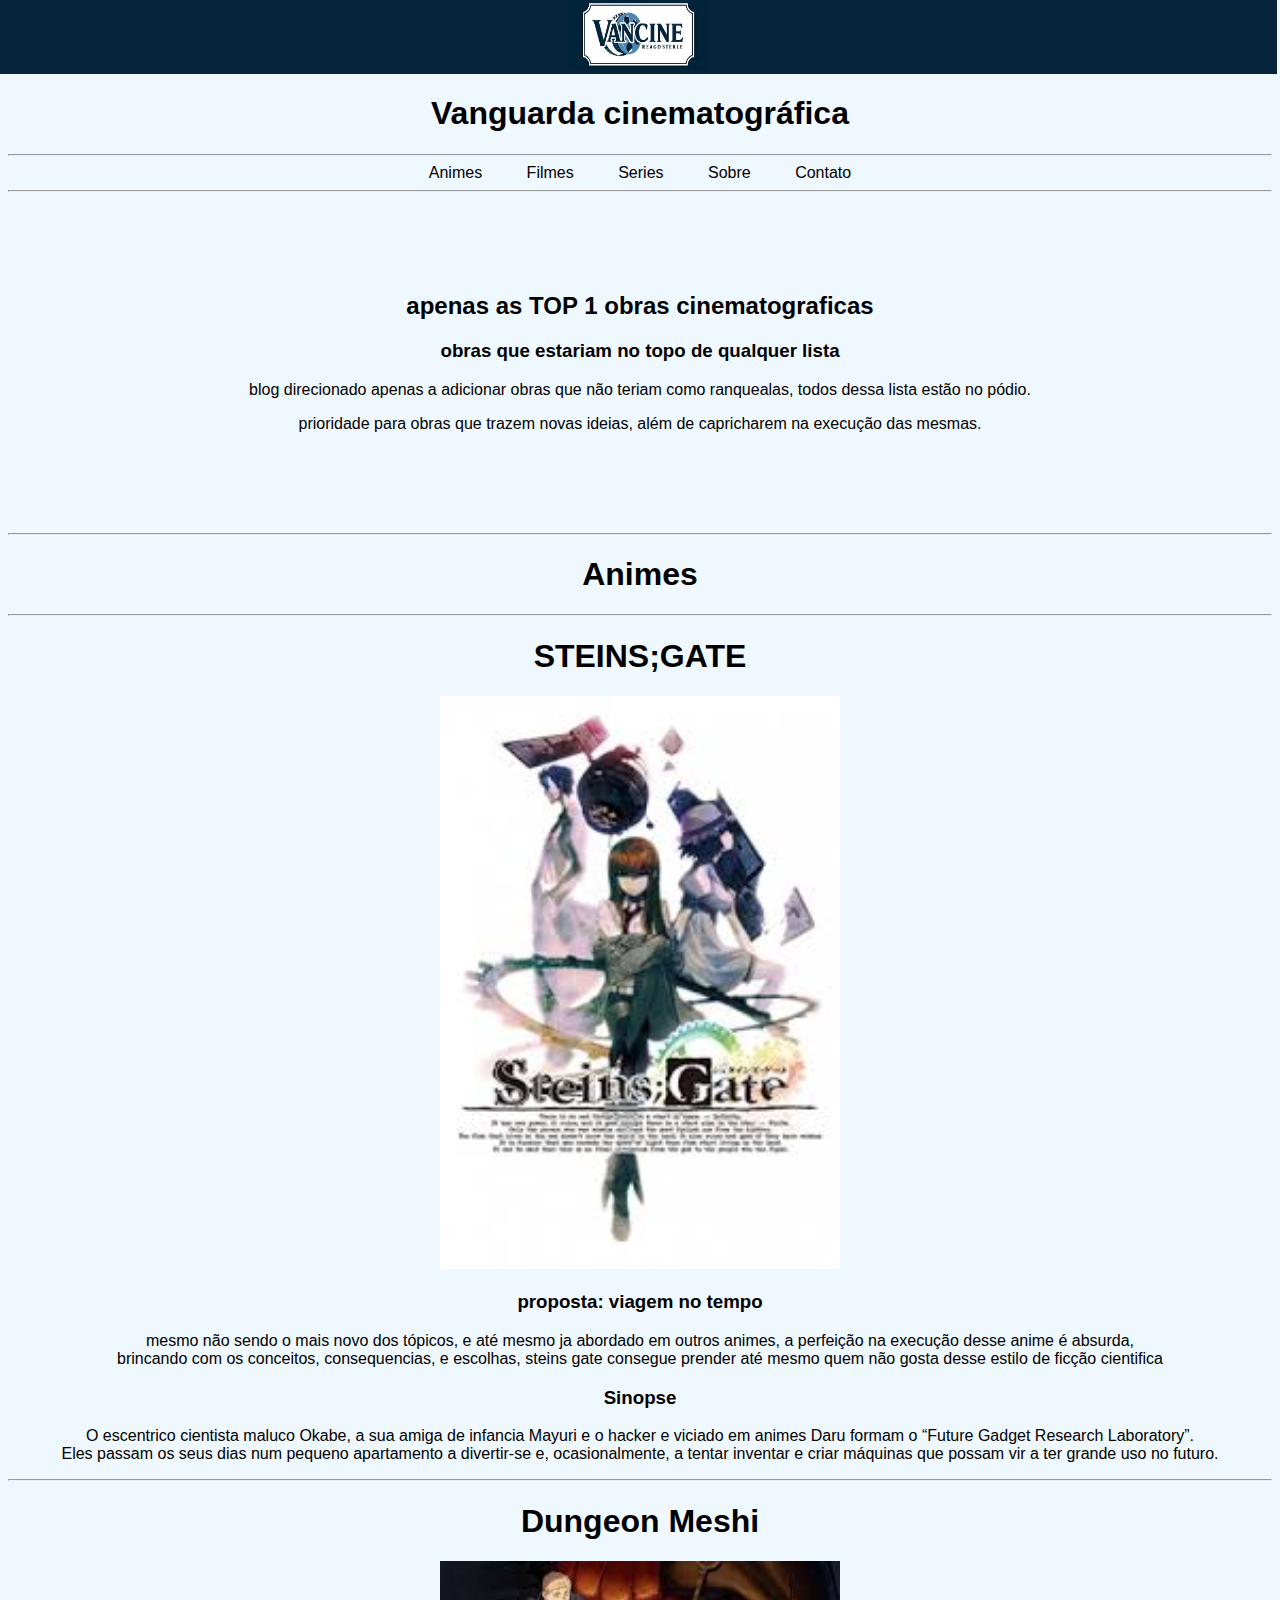
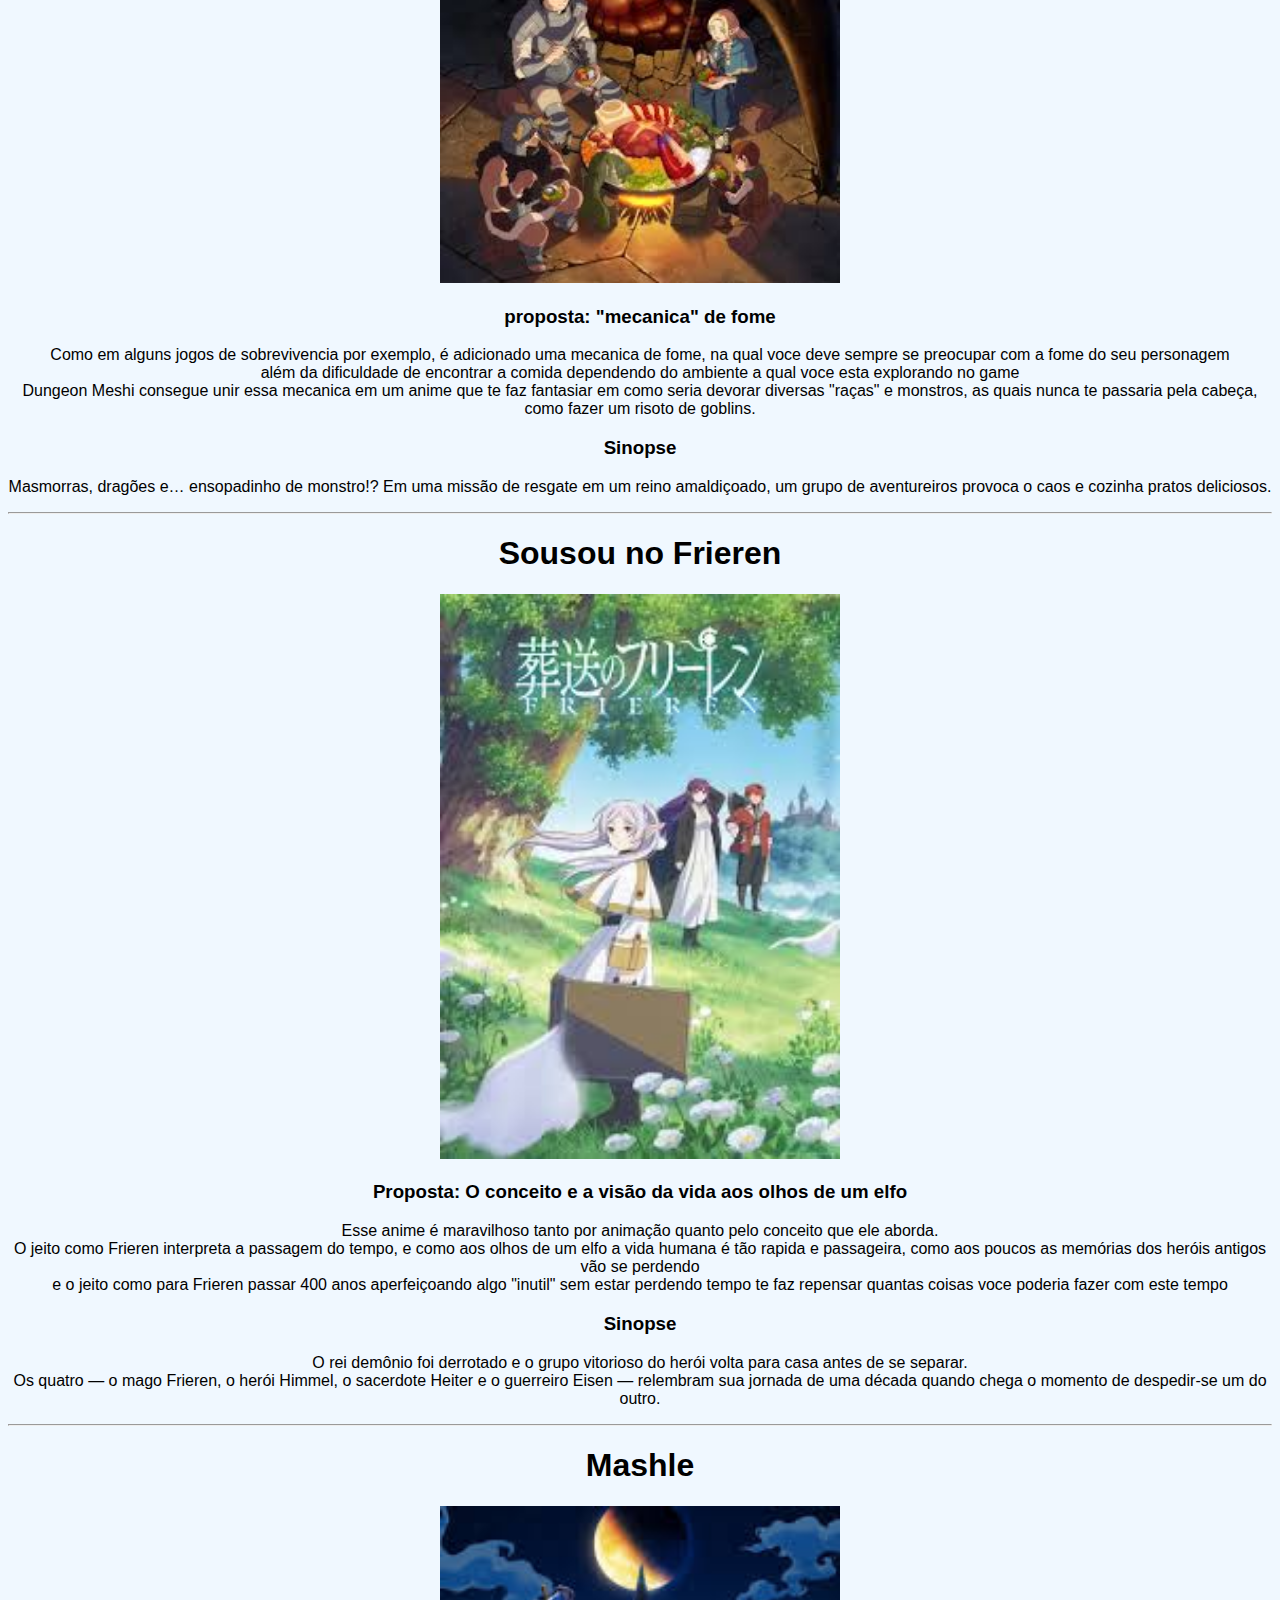
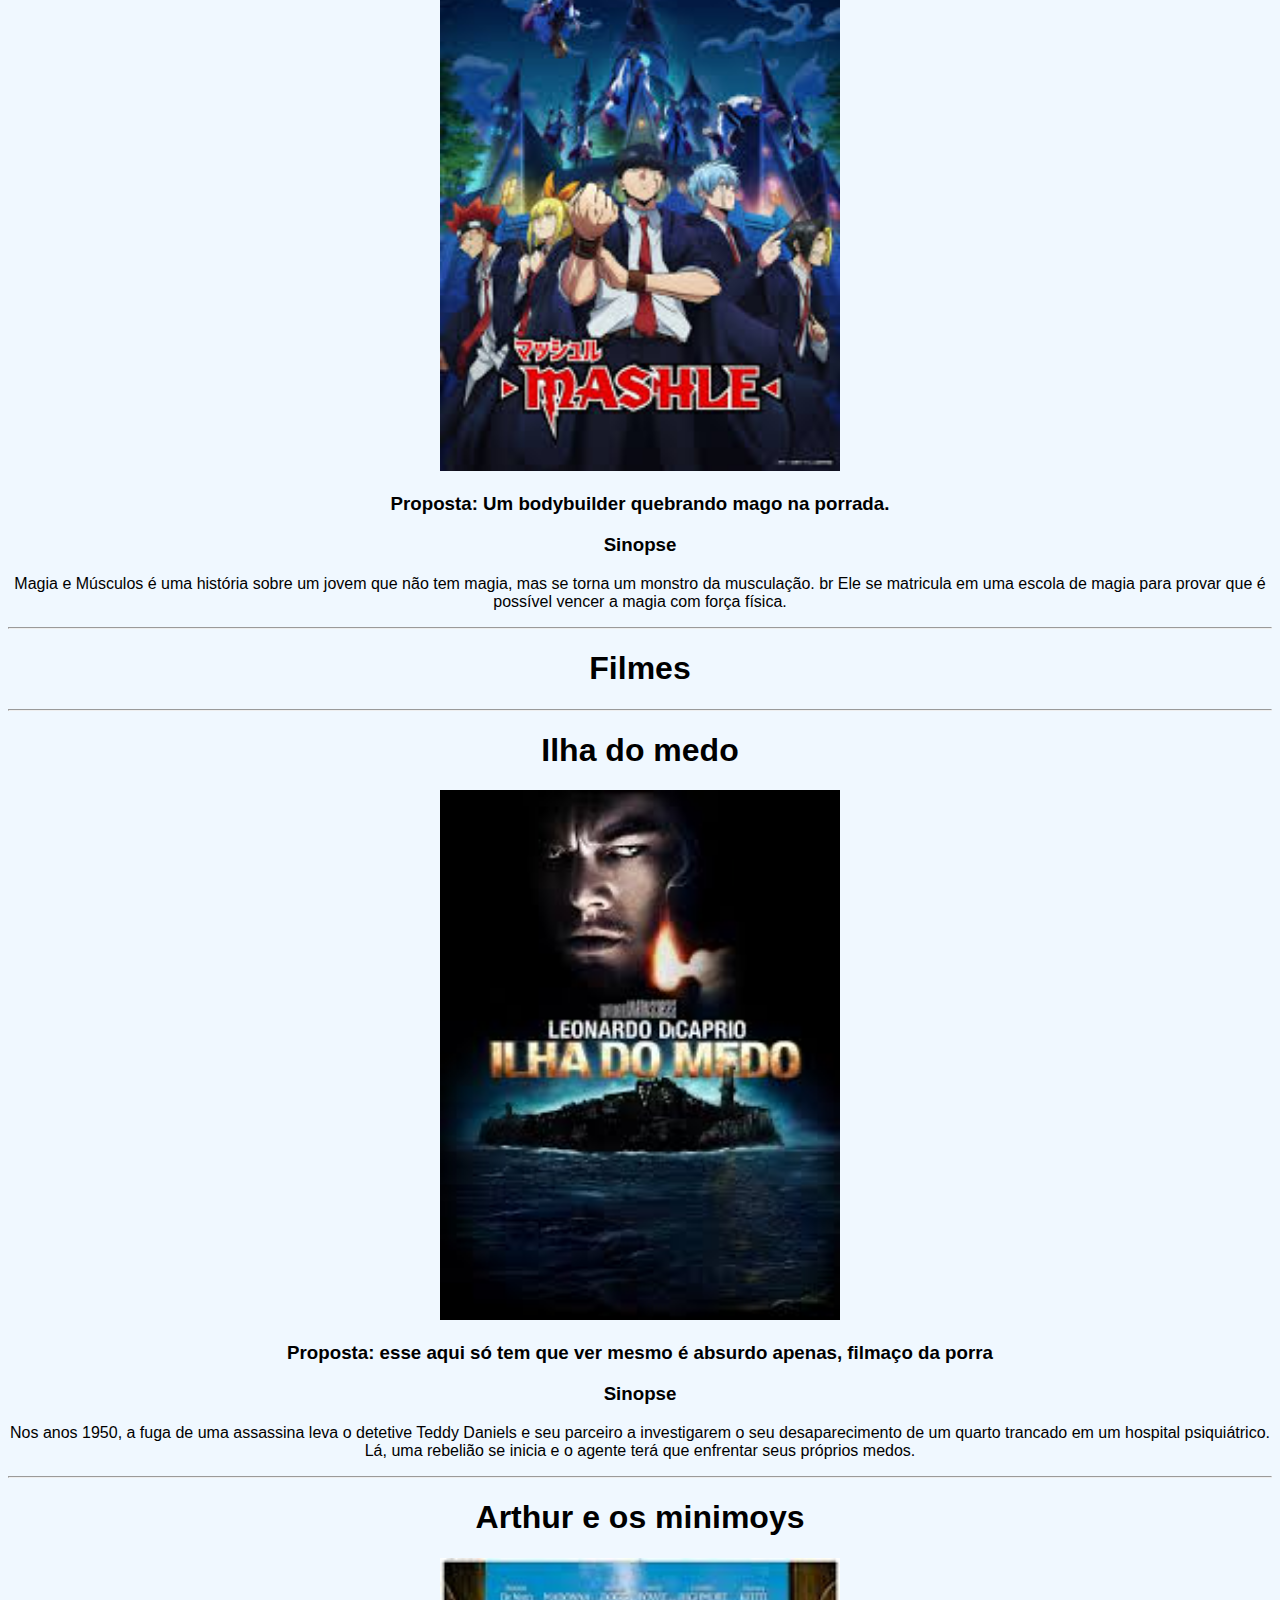
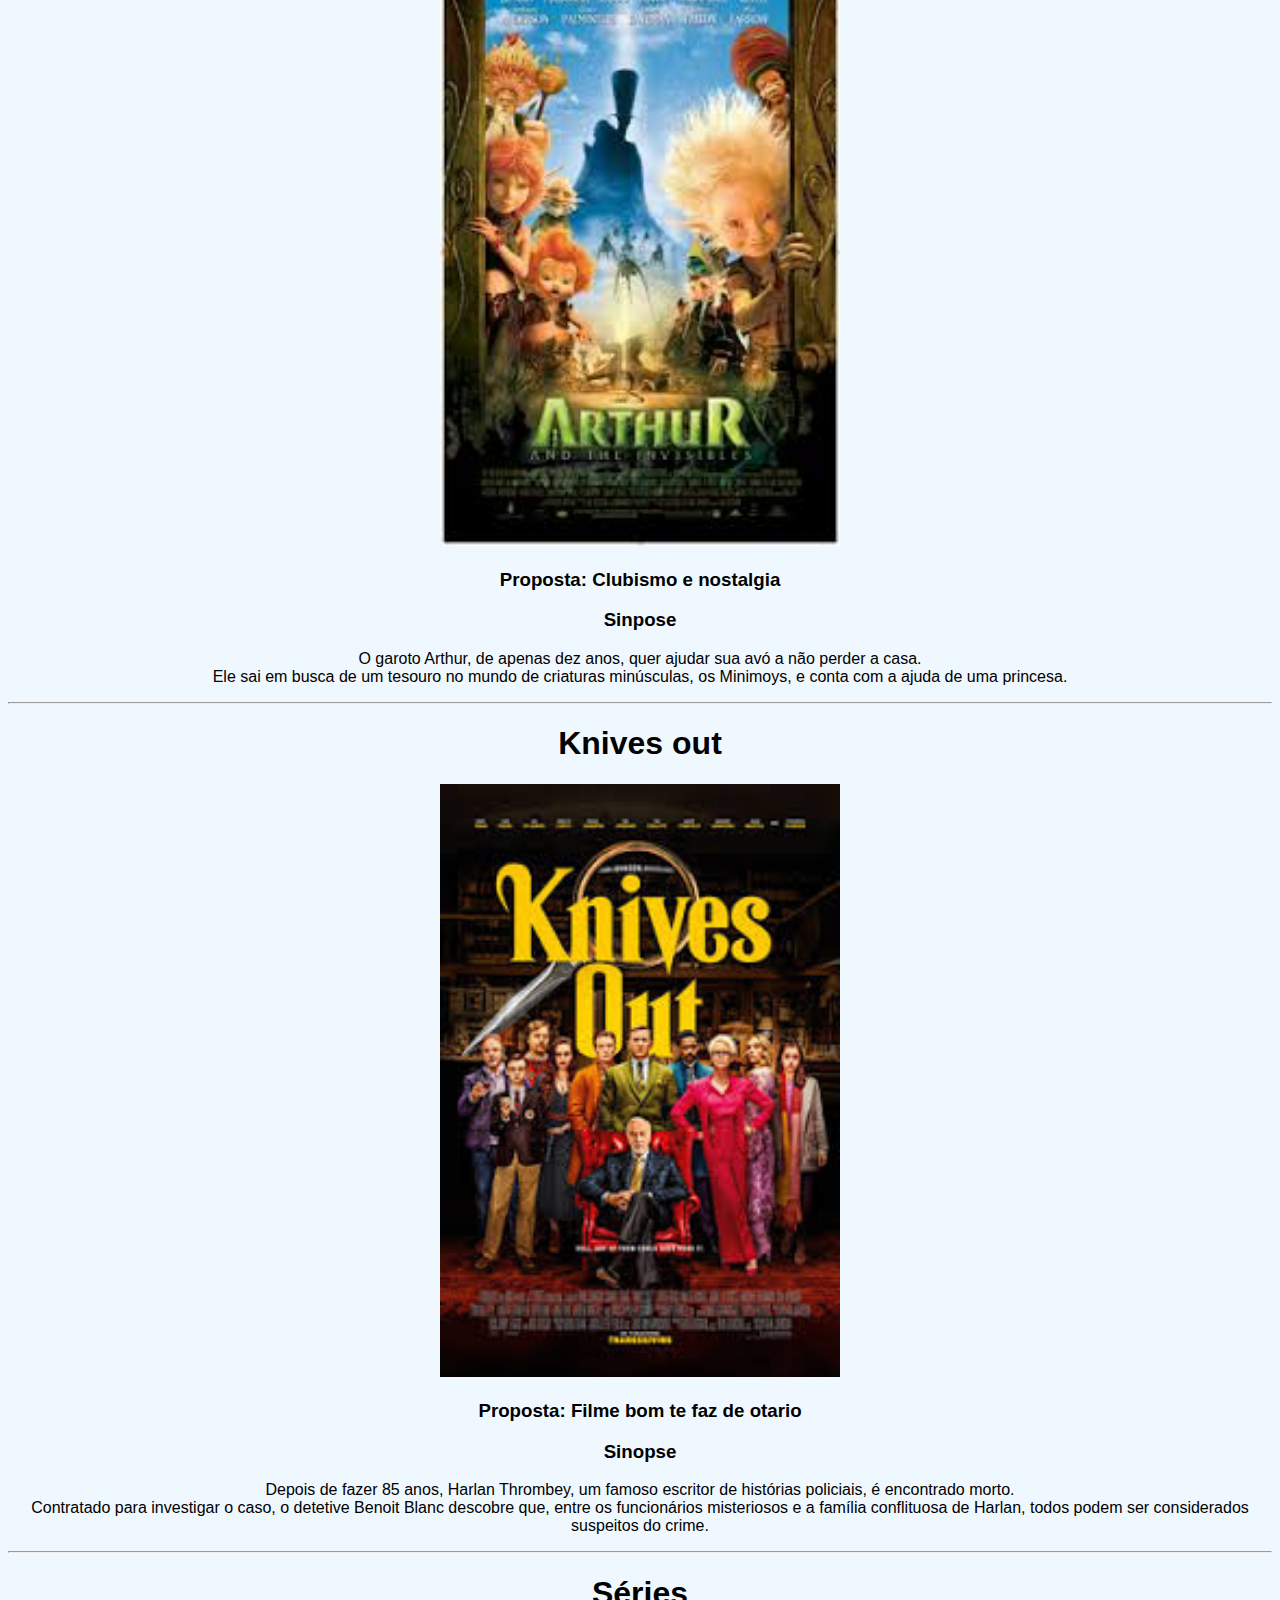
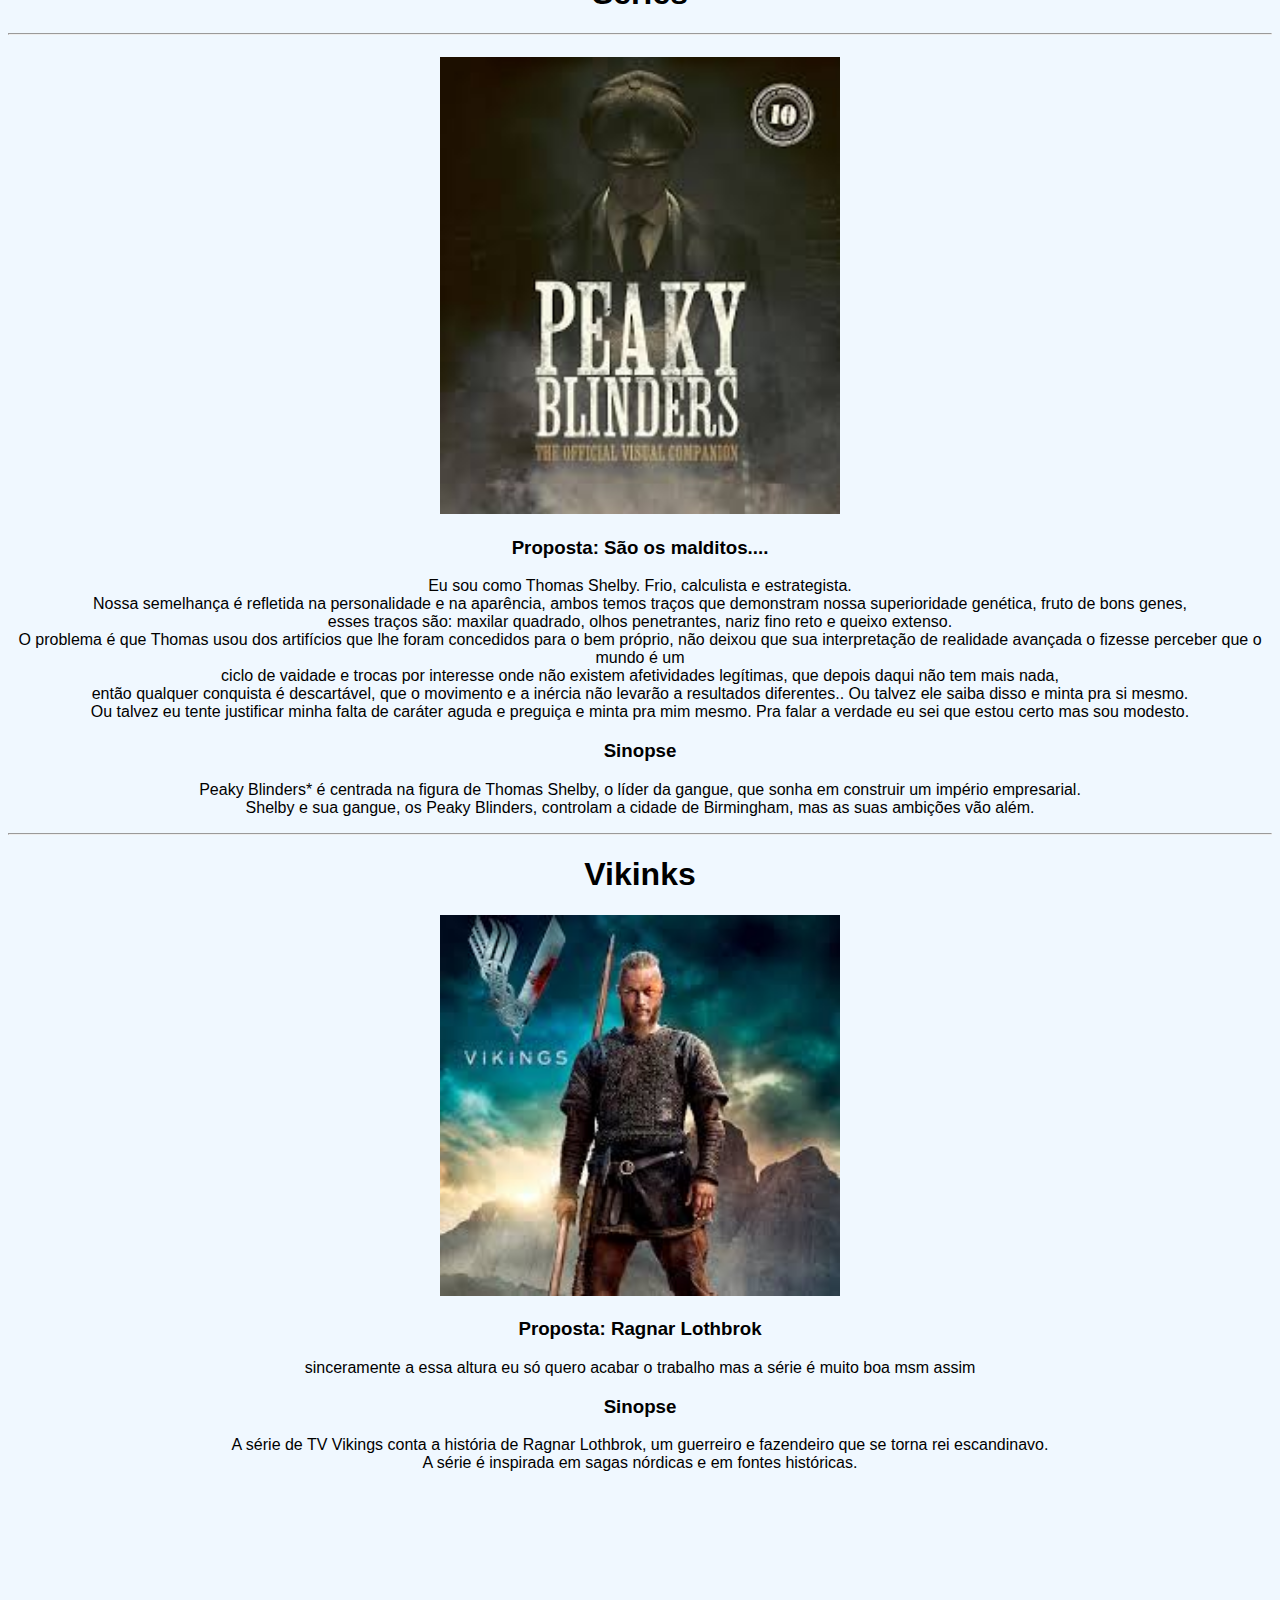
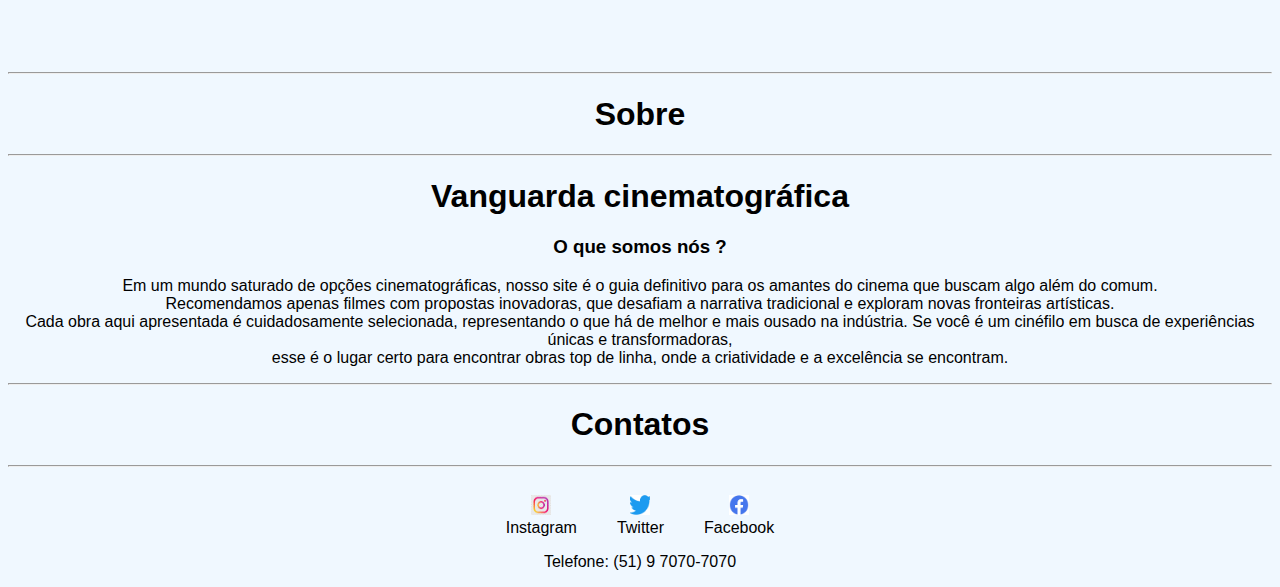
==== moduloD-main/exercicioHTML/index.html @ 2071bdb7 "First commit" ====
<!DOCTYPE html>
<html lang="pt-br">

<head>
    <meta charset="UTF-8">
    <meta name="viewport" content="width=device-width, initial-scale=1.0">
    <title>Meu blog</title>
    <link rel="stylesheet" href="index.css">
</head>

<body>
    <header class="center">
        <div class="logo">
        <img src="./images/vancinee.png" alt="">
    
    </div>
    </header>
<div class="center">
    <h1>Vanguarda cinematográfica</h1>
    <hr>
</div>
    <section class="center">
        <nav>
            <a href="#animes">Animes</a>
            <a href="#filmes">Filmes</a>
            <a href="#series">Series</a>
            <a href="#sobre">Sobre</a>
            <a href="#contato">Contato</a>
            <hr>
    </nav>
    <h2  id="esp">apenas as TOP 1 obras cinematograficas</h2>
    </section>


    <section class="center">
        <article>
            <h3>obras que estariam no topo de qualquer lista</h3>
            <p>blog direcionado apenas a adicionar obras que não teriam como ranquealas, todos dessa lista estão no
                pódio.</p>
            
            <p>prioridade para obras que trazem novas ideias, além de capricharem na execução das mesmas.</p>
        </article>
    </section>
    <section id="animes" class="center">
        <hr id="hranime">
        <h1>Animes</h1>
        <hr>
        <article>
            <h1>STEINS;GATE</h1>
            <img src="./images/steins.jpg" alt="Steins;gate">
            <h3>proposta: viagem no tempo</h3>
            <p>mesmo não sendo o mais novo dos tópicos, e até mesmo ja abordado em outros animes, a perfeição na
                execução desse anime é absurda, <br> brincando com os conceitos, consequencias, e escolhas, steins gate
                consegue prender até mesmo quem não gosta desse estilo de ficção cientifica</p>
            <h3>Sinopse</h3>
            <p> O escentrico cientista maluco Okabe, a sua amiga de infancia Mayuri e o hacker e viciado em animes Daru
                formam o “Future Gadget Research Laboratory”. <br>Eles passam os seus dias num pequeno apartamento a
                divertir-se e, ocasionalmente, a tentar inventar e criar máquinas que possam vir a ter grande uso no
                futuro.</p>
        </article>
<hr>
        <article>
            <h1>Dungeon Meshi</h1>
            <img src="./images/dungeon.jpg" alt="Dungeon Meshi">
            <h3>proposta: "mecanica" de fome</h3>
            <p>Como em alguns jogos de sobrevivencia por exemplo, é adicionado uma mecanica de fome, na qual voce deve
                sempre se preocupar com a fome do seu personagem <br> além da dificuldade de encontrar a comida
                dependendo do ambiente a qual voce esta explorando no game <br>
                Dungeon Meshi consegue unir essa mecanica em um anime que te faz fantasiar em como seria devorar
                diversas "raças" e monstros, as quais nunca te passaria pela cabeça, como fazer um risoto de goblins.
            </p>
            <h3>Sinopse</h3>
            <p>Masmorras, dragões e… ensopadinho de monstro!? Em uma missão de resgate em um reino amaldiçoado, um grupo
                de aventureiros provoca o caos e cozinha pratos deliciosos.</p>
        </article>
<hr>
        <article>
            <h1>Sousou no Frieren</h1>
            <img src="./images/download.jpg" alt="Sousou no Frieren">
            <h3>Proposta: O conceito e a visão da vida aos olhos de um elfo</h3>
            <p>Esse anime é maravilhoso tanto por animação quanto pelo conceito que ele aborda. <br>
                O jeito como Frieren interpreta a passagem do tempo, e como aos olhos de um elfo a vida humana é tão
                rapida e passageira, como aos poucos as memórias dos heróis antigos vão se perdendo <br>
                e o jeito como para Frieren passar 400 anos aperfeiçoando algo "inutil" sem estar perdendo tempo te faz
                repensar quantas coisas voce poderia fazer com este tempo</p>
            <h3>Sinopse</h3>
            <p>O rei demônio foi derrotado e o grupo vitorioso do herói volta para casa antes de se separar. <br>
                Os quatro — o mago Frieren, o herói Himmel, o sacerdote Heiter e o guerreiro Eisen — relembram sua
                jornada de uma década quando chega o momento de despedir-se um do outro.</p>
        </article>
        <hr>
        <article>
            <h1>Mashle</h1>
            <img src="./images/mashle.jpg" alt="">
            <h3>Proposta: Um bodybuilder quebrando mago na porrada.</h3>
            <p></p>
            <h3>Sinopse</h3>
            <p>Magia e Músculos é uma história sobre um jovem que não tem magia, mas se torna um monstro da musculação.
                br
                Ele se matricula em uma escola de magia para provar que é possível vencer a magia com força física. </p>
        </article>
        
    </section>
    <section id="filmes" class="center">
        <hr>
        <h1>Filmes</h1>
        <hr>
        <article>
            <h1>Ilha do medo</h1>
            <img src="./images/ilhamedo.jpg" alt="Ilha do medo">
            <h3>Proposta: esse aqui só tem que ver mesmo é absurdo apenas, filmaço da porra</h3>
            <p></p>
            <h3>Sinopse</h3>
            <p>Nos anos 1950, a fuga de uma assassina leva o detetive Teddy Daniels e seu parceiro a investigarem o seu
                desaparecimento de um quarto trancado em um hospital psiquiátrico. <br>
                Lá, uma rebelião se inicia e o agente terá que enfrentar seus próprios medos.</p>
        </article>
        <hr>
        <article>
            <h1>Arthur e os minimoys</h1>
            <img src="./images/arthur.jpg" alt="Arthur e os minimoys">
            <h3>Proposta: Clubismo e nostalgia</h3>
            <p></p>
            <h3>Sinpose</h3>
            <p>O garoto Arthur, de apenas dez anos, quer ajudar sua avó a não perder a casa. <br>
                Ele sai em busca de um tesouro no mundo de criaturas minúsculas, os Minimoys, e conta com a ajuda de uma
                princesa.</p>
        </article>
        <hr>
        <article>
            <h1>Knives out</h1>
            <img src="./images/knives.jpg" alt="Knives out">
            <h3>Proposta: Filme bom te faz de otario</h3>
            <p></p>
            <h3>Sinopse</h3>
            <p>Depois de fazer 85 anos, Harlan Thrombey, um famoso escritor de histórias policiais, é encontrado morto.
                <br>
                Contratado para investigar o caso, o detetive Benoit Blanc descobre que, entre os funcionários
                misteriosos e
                a família conflituosa de Harlan, todos podem ser considerados suspeitos do crime.</p>
        </article>
    </section>
    <section id="series" class="center">
        <hr>
        <h1>Séries</h1>
        <hr>

        <article>
            <h1></h1>
            <img src="./images/peaky.jpg" alt="Peaky blinders">
            <h3>Proposta: São os malditos....</h3>
            <p>Eu sou como Thomas Shelby. Frio, calculista e estrategista. <br>
                Nossa semelhança é refletida na personalidade e na aparência, ambos temos traços que demonstram nossa
                superioridade genética, fruto de bons genes, <br>
                esses traços são: maxilar quadrado, olhos penetrantes, nariz fino reto e queixo extenso. <br>
                O problema é que Thomas usou dos artifícios que lhe foram concedidos para o bem próprio, não deixou que
                sua interpretação de realidade avançada o fizesse perceber que o mundo é um <br>
                ciclo de vaidade e trocas por interesse onde não existem afetividades legítimas, que depois daqui não
                tem mais nada, <br>
                então qualquer conquista é descartável, que o movimento e a inércia não levarão a resultados
                diferentes.. Ou talvez ele saiba disso e minta pra si mesmo. <br>
                Ou talvez eu tente justificar minha falta de caráter aguda e preguiça e minta pra mim mesmo. Pra falar a
                verdade eu sei que estou certo mas sou modesto.</p>
            <h3>Sinopse</h3>
            <p>Peaky Blinders* é centrada na figura de Thomas Shelby, o líder da gangue, que sonha em construir um
                império empresarial. <br>
                Shelby e sua gangue, os Peaky Blinders, controlam a cidade de Birmingham, mas as suas ambições vão além.
            </p>

        </article>
        <hr>
        <article>
            <h1>Vikinks</h1>
            <img src="./images/vikings.jpg" alt="Vikings">
            <h3>Proposta: Ragnar Lothbrok</h3>
            <p>sinceramente a essa altura eu só quero acabar o trabalho mas a série é muito boa msm assim</p>
            <h3>Sinopse</h3>
            <p>A série de TV Vikings conta a história de Ragnar Lothbrok, um guerreiro e fazendeiro que se torna rei
                escandinavo. <br>
                A série é inspirada em sagas nórdicas e em fontes históricas. </p>

        </article>

    </section>
    <section id="sobre" class="center">
        <hr>
        <h1>Sobre</h1>
        <hr>
        <h1>Vanguarda cinematográfica </h1>
        <h3>O que somos nós ?</h3>
        <p>Em um mundo saturado de opções cinematográficas, nosso site é o guia definitivo para os amantes do cinema que
            buscam algo além do comum. <br>
            Recomendamos apenas filmes com propostas inovadoras, que desafiam a narrativa tradicional e exploram novas
            fronteiras artísticas. <br>
            Cada obra aqui apresentada é cuidadosamente selecionada, representando o que há de melhor e mais ousado na
            indústria. Se você é um cinéfilo em busca de experiências únicas e transformadoras, <br>
            esse é o lugar certo para encontrar obras top de linha, onde a criatividade e a excelência se encontram.
        </p>
    </section>
    <section id="contato" class="center">
        <hr>
        <h1>Contatos</h1>
        <hr>
        <footer>
        
        <a href="https://www.youtube.com/watch?v=n_Etdr7Dbjs&t=592s" target="_blank">
            <img src="[data-uri]" alt=""> 
         <p>Instagram</p>
        </a>
    <a href="" target="_blank">
 <img src="[data-uri]" alt="">
<p>Twitter</p>
    </a>
    <a href="" target="_blank">
 <img src="[data-uri]" alt="">
<p>Facebook</p>
    </a>
    </footer>
    <p>Telefone: (51) 9 7070-7070</p>
    </section>

</html>
---- moduloD-main/exercicioHTML/index.css ----
.center {
    text-align: center;
    font-family: Arial, Helvetica, sans-serif;
}

img {
    width: 400px;
    height: 400%;

}

body {
    color: black;
    background-color: aliceblue;
}

a {
    color: black;
    text-decoration: none;
    margin: 20px;
}

nav a:hover {
    color: steelblue;
}
header{
    width: 101%;
    margin-left: -8px;
    margin-right: -8px;
    margin-top: -8px;
}
header img {
    height: 70px;
    width: 140px;
}
footer {
    display: flex;
    justify-content: center;
}
footer a{
    margin: 20px;
    margin-bottom: 0px;
}
footer img{
    height: 20px;
    width: 20px;
    background-color: black;
}
footer p{
    margin-top: 0px;
    margin-bottom: 0px;
    color: black;
}
.logo{
    background-color: #08243c;
}
#hranime{
    margin-top: 100px;
}
#esp{
    margin-top: 100px;
}
#sobre{
    margin-top: 200px;
}
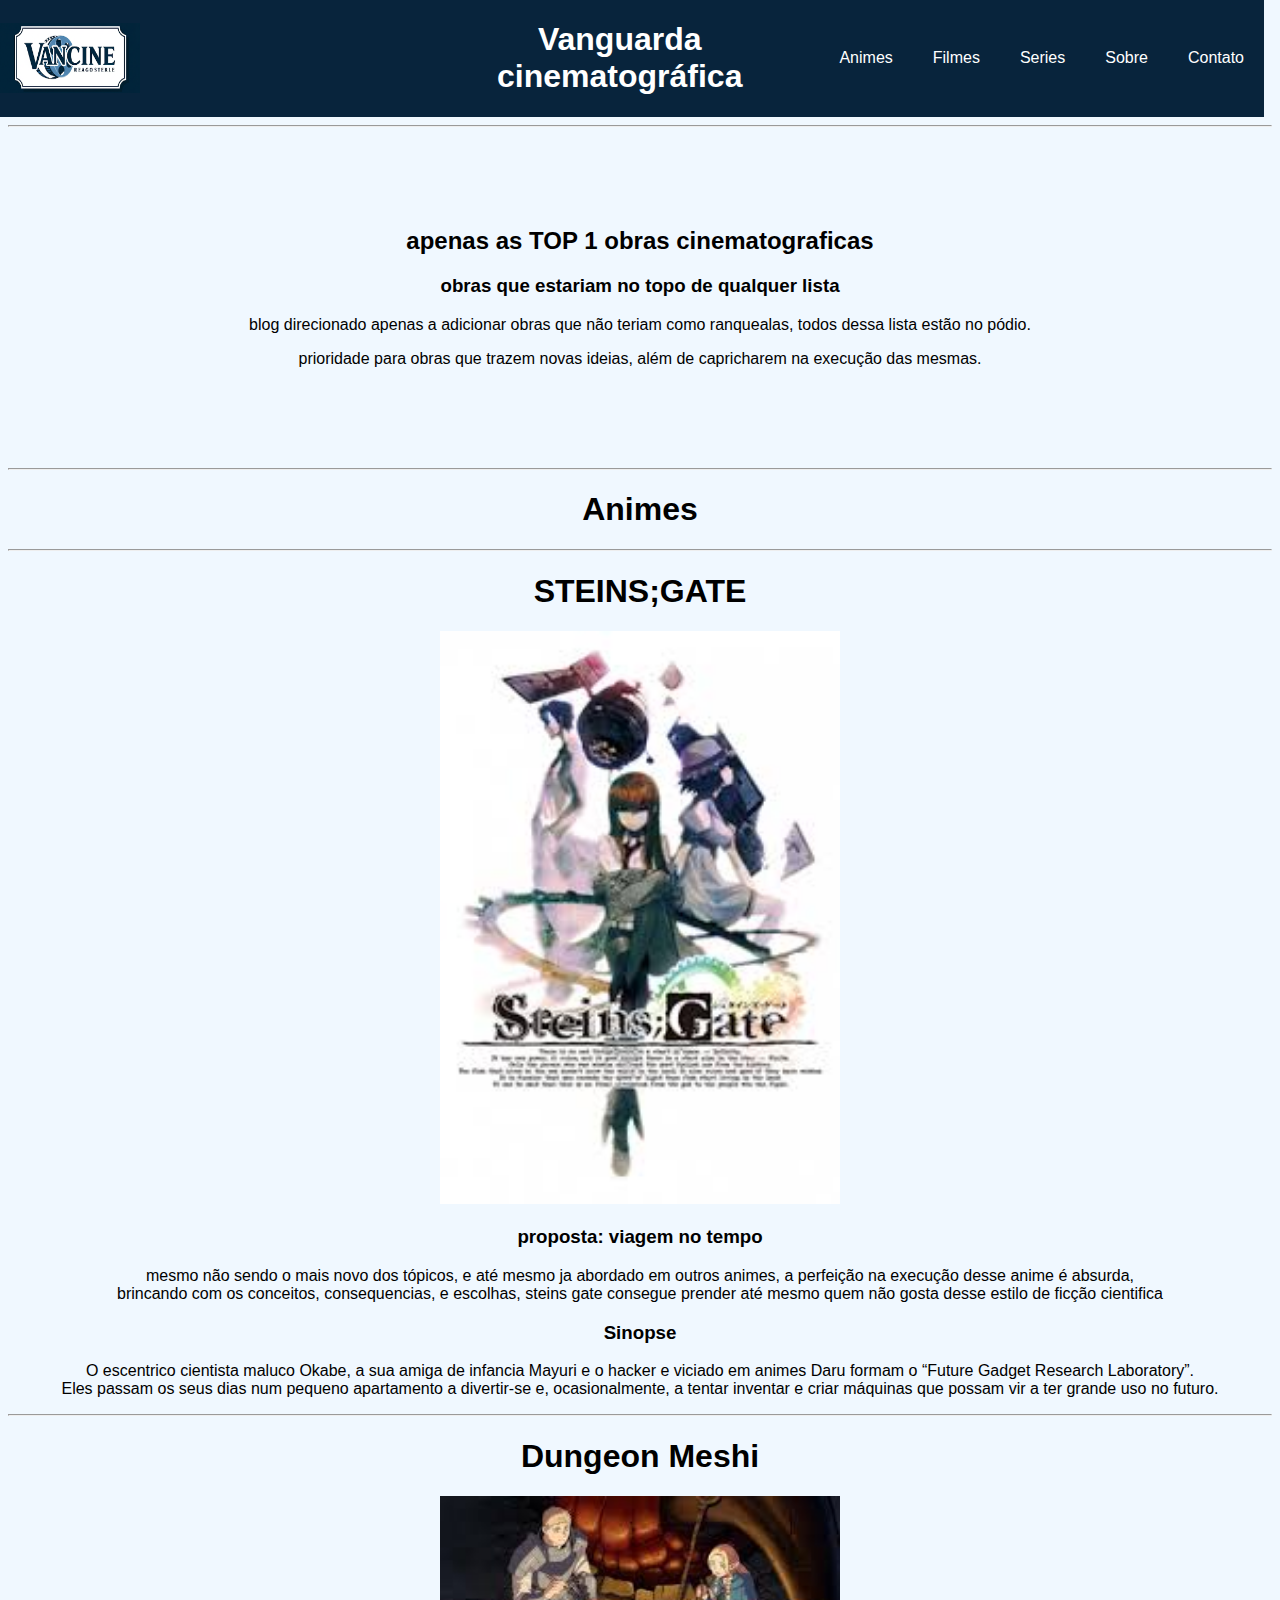
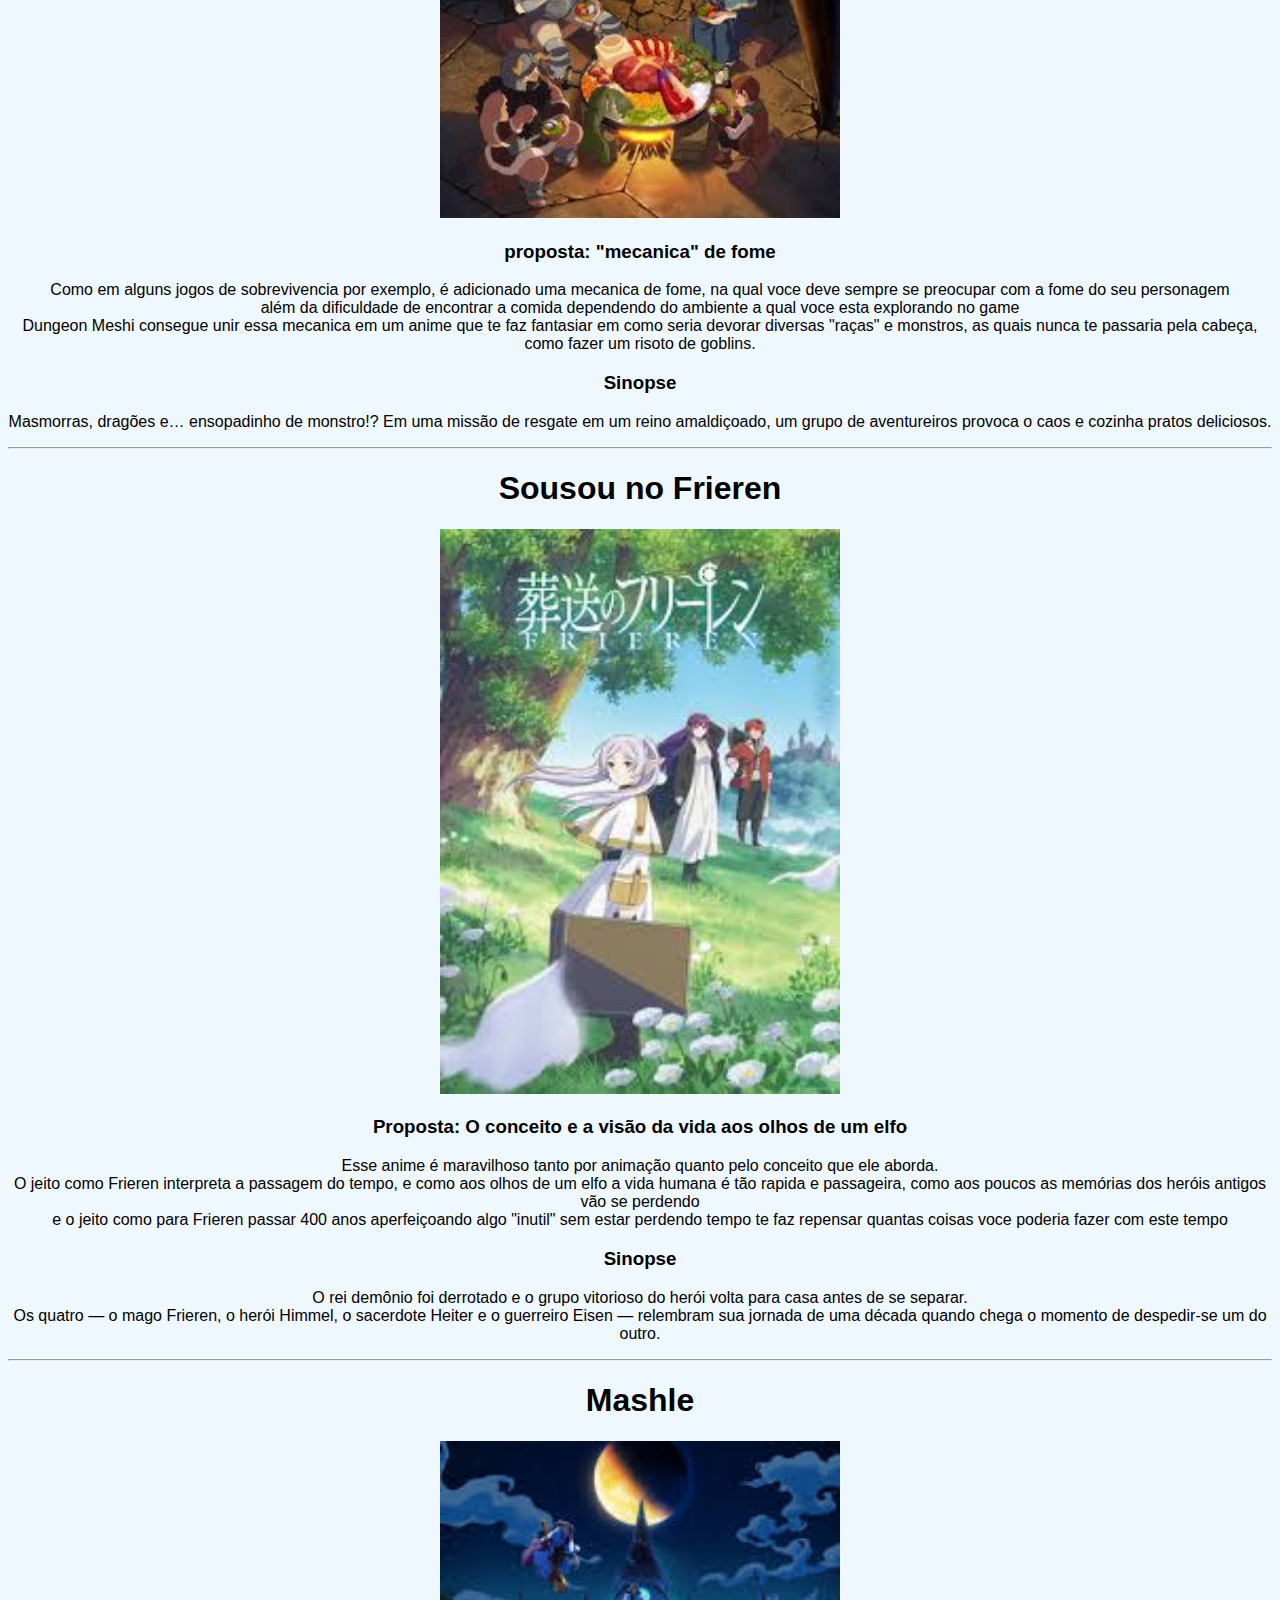
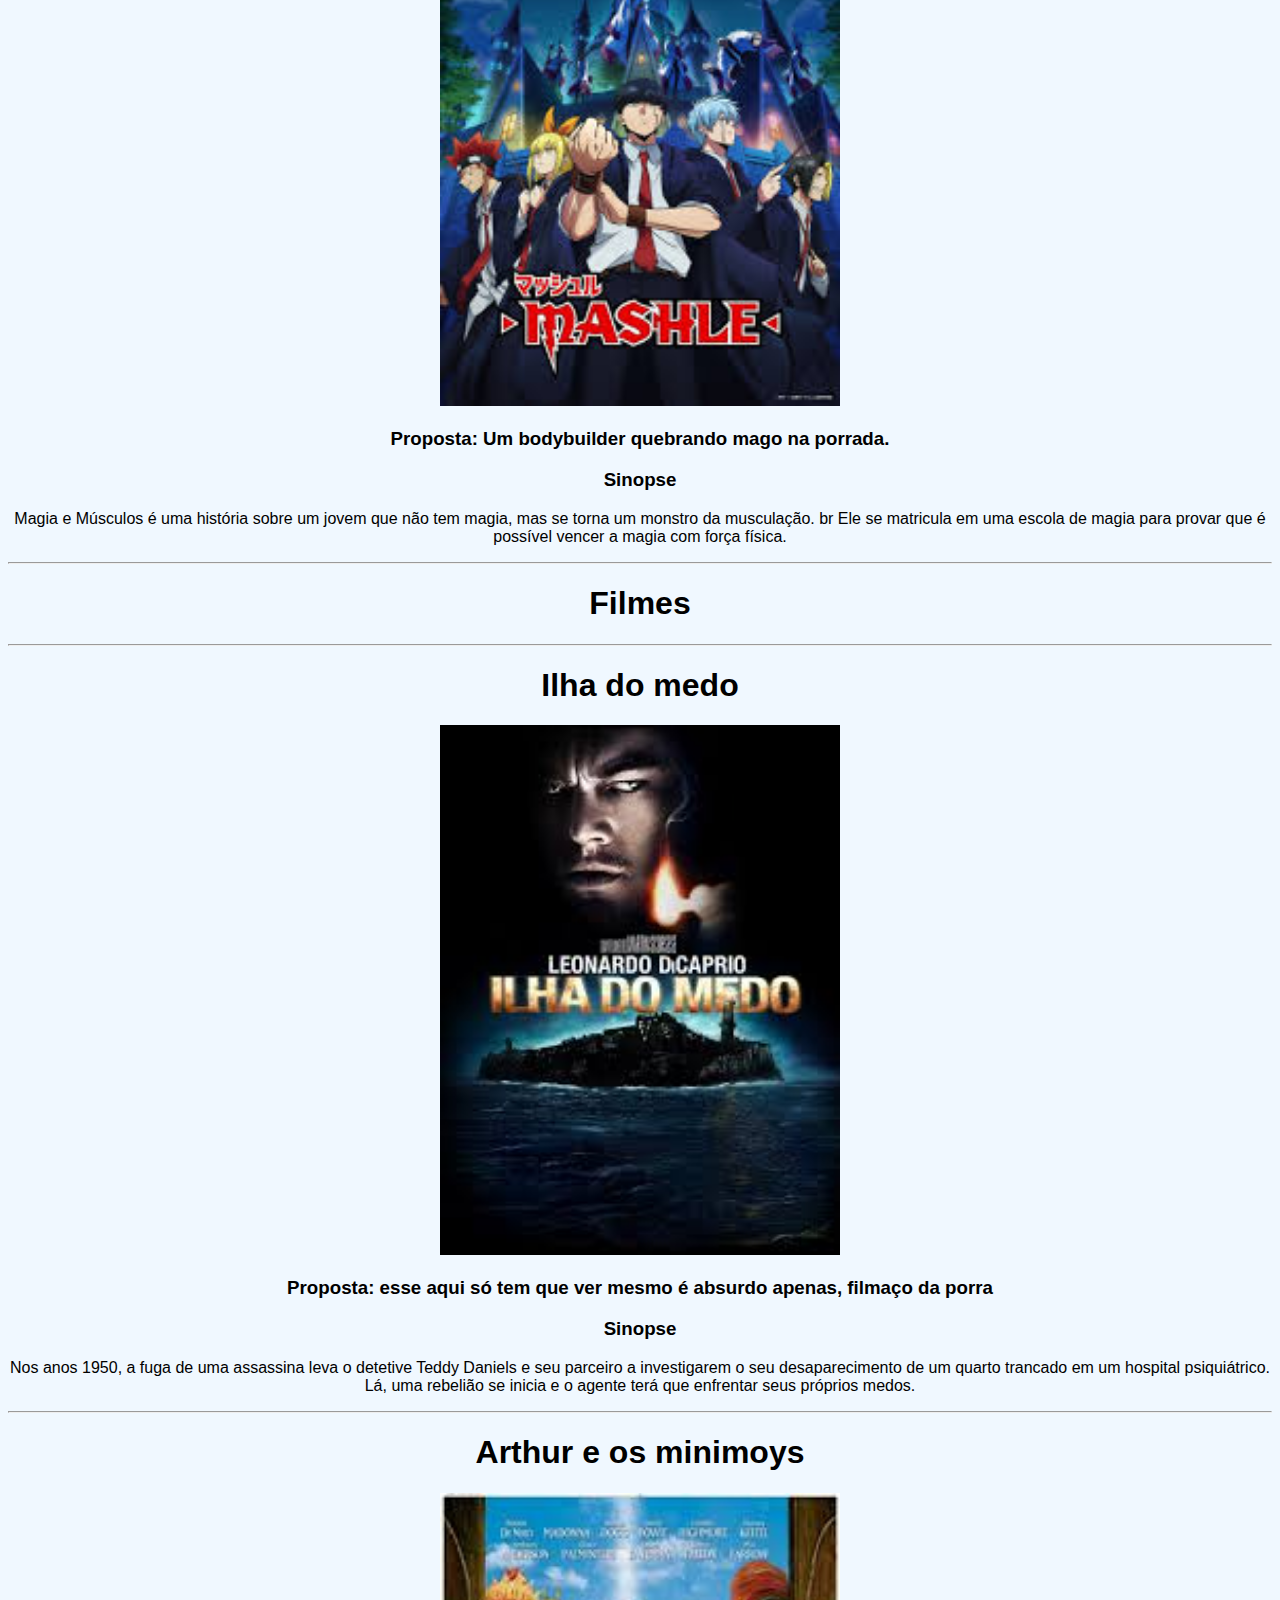
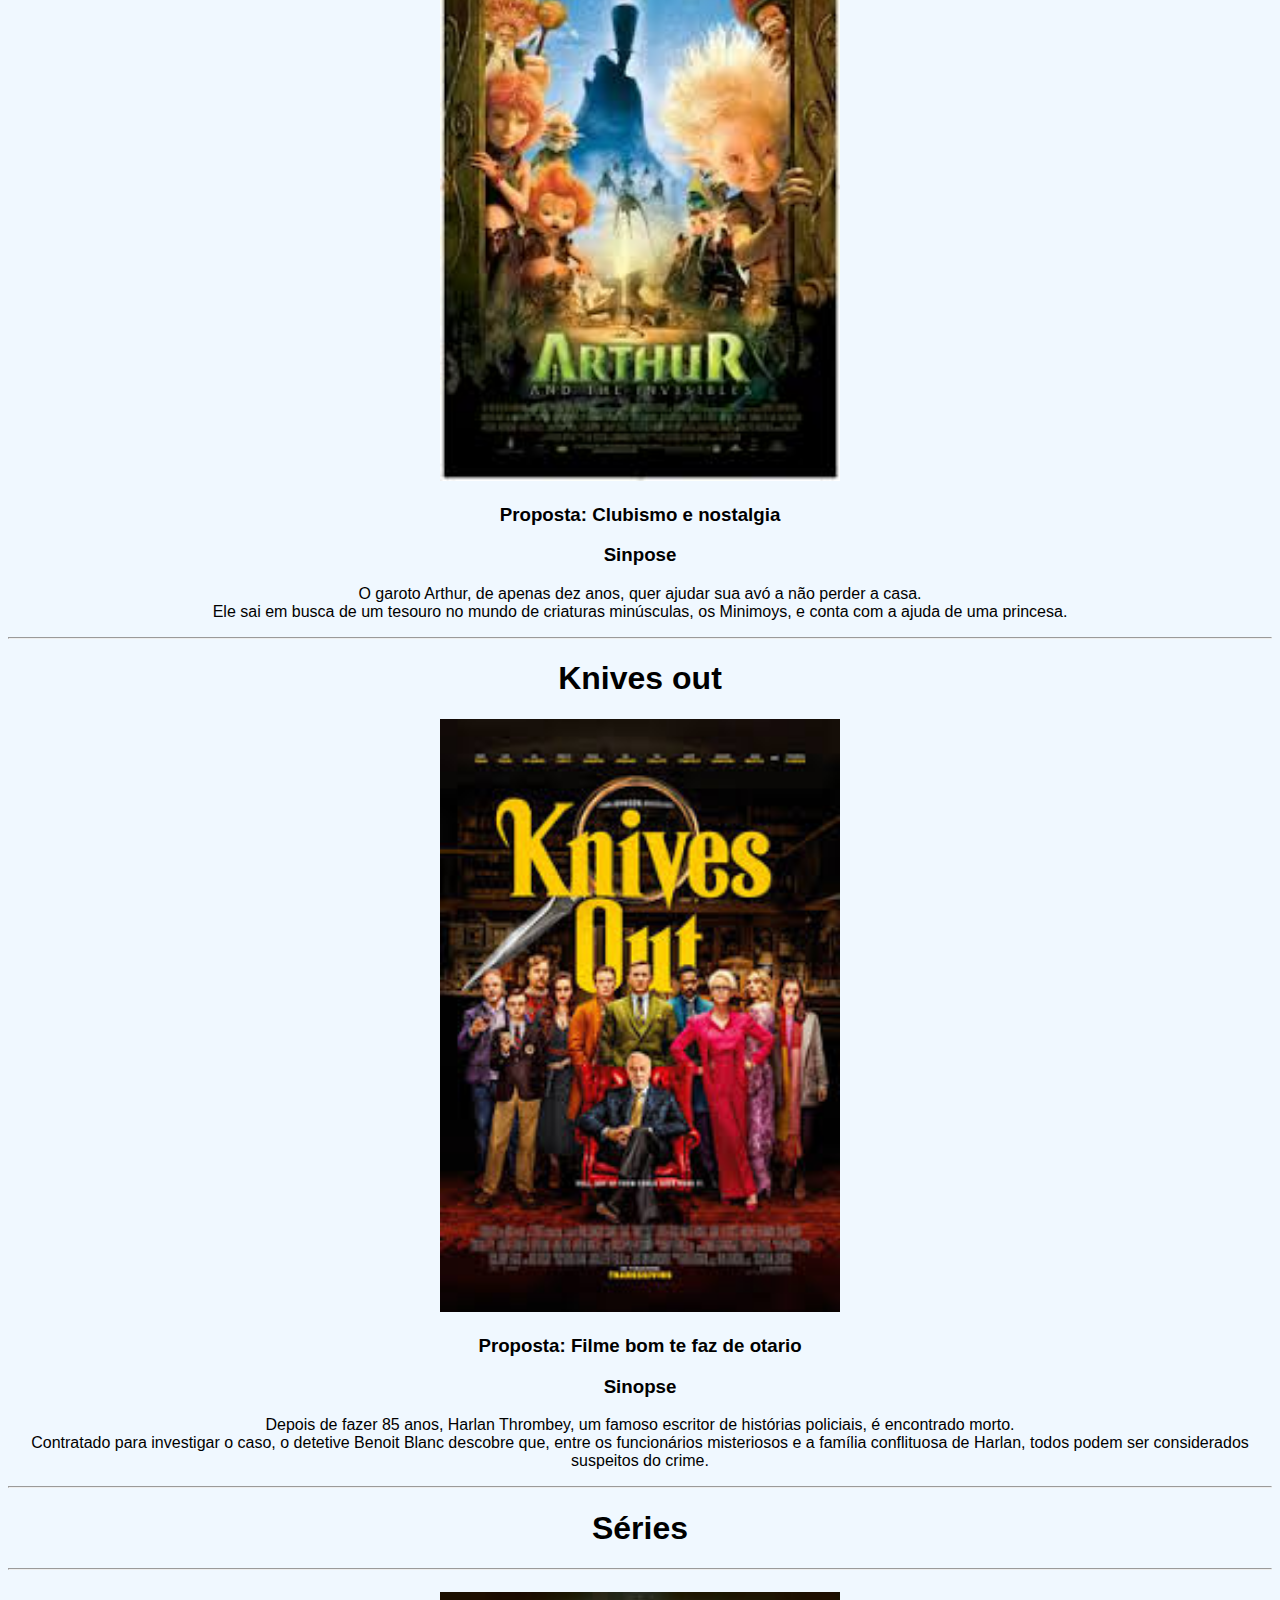
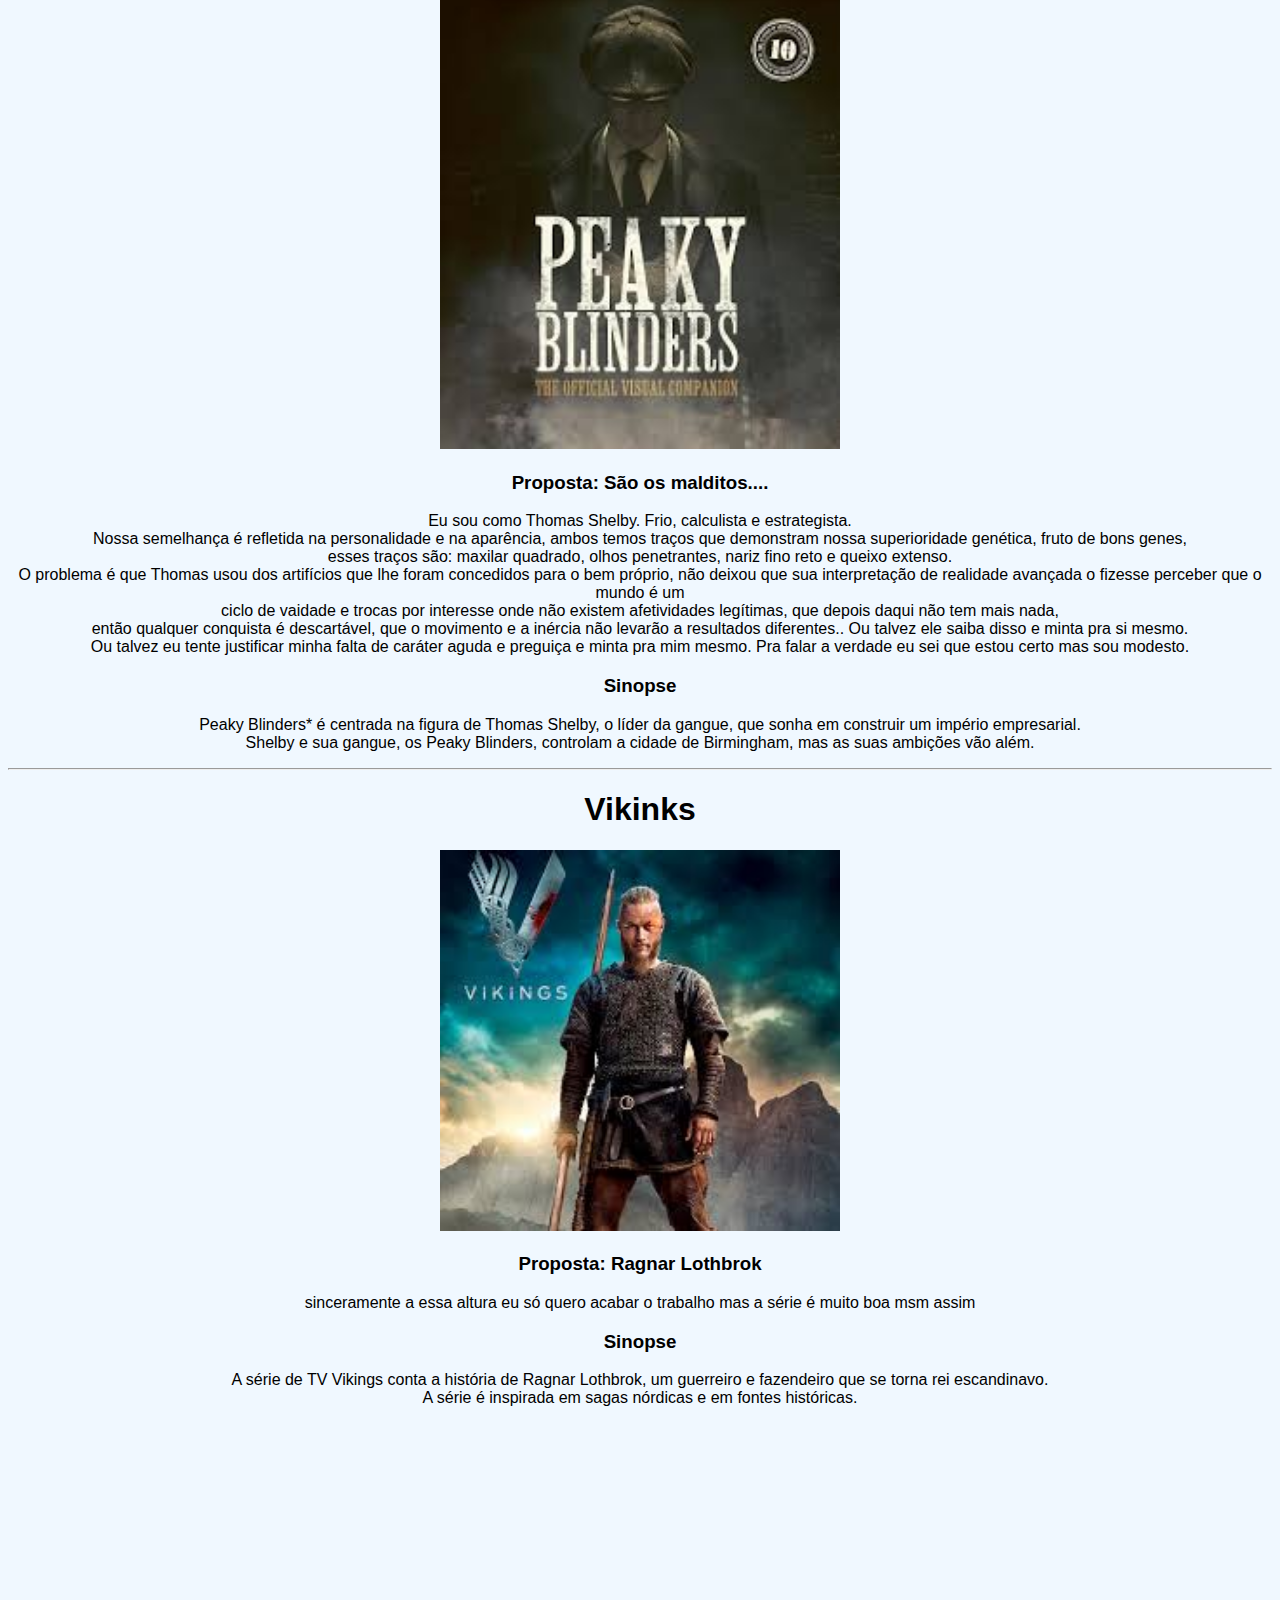
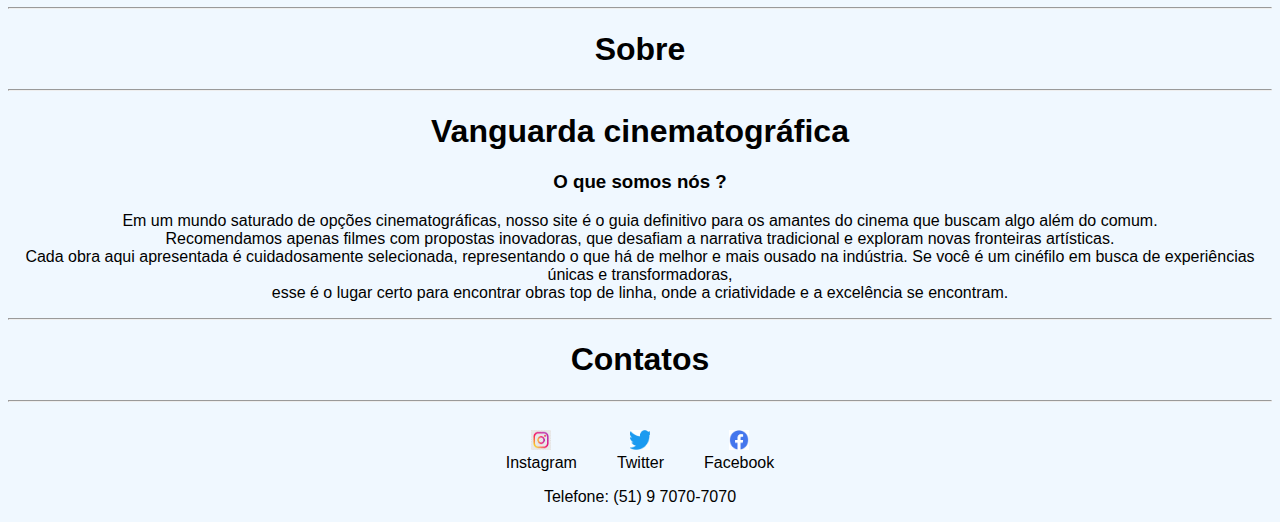
==== commit ea94f84a: "blog com flexbox" ====
--- a/moduloD-main/exercicioHTML/index.html
+++ b/moduloD-main/exercicioHTML/index.html
@@ -9,25 +9,25 @@
 </head>
 
 <body>
-    <header class="center">
+    <section class="center">
+    <header>
+
         <div class="logo">
         <img src="./images/vancinee.png" alt="">
-    
-    </div>
-    </header>
-<div class="center">
-    <h1>Vanguarda cinematográfica</h1>
-    <hr>
-</div>
-    <section class="center">
-        <nav>
+        <h1 id="vancine">Vanguarda cinematográfica</h1>
+        <nav class="header-nav">
             <a href="#animes">Animes</a>
             <a href="#filmes">Filmes</a>
             <a href="#series">Series</a>
             <a href="#sobre">Sobre</a>
             <a href="#contato">Contato</a>
-            <hr>
     </nav>
+    </div>
+
+
+
+    </header>
+    <hr>
     <h2  id="esp">apenas as TOP 1 obras cinematograficas</h2>
     </section>
 
--- a/moduloD-main/exercicioHTML/index.css
+++ b/moduloD-main/exercicioHTML/index.css
@@ -15,22 +15,27 @@
 }
 
 a {
-    color: black;
+    color: white;
     text-decoration: none;
     margin: 20px;
 }
 
 nav a:hover {
     color: steelblue;
+    display: flex;
+    justify-content: center;
 }
 header{
-    width: 101%;
+    width: 100%;
     margin-left: -8px;
     margin-right: -8px;
     margin-top: -8px;
 }
+.header-nav{
+    display: flex;
+}
 header img {
-    height: 70px;
+    height  : 70px;
     width: 140px;
 }
 footer {
@@ -52,7 +57,11 @@
     color: black;
 }
 .logo{
+    display: flex;
     background-color: #08243c;
+    align-items: center;
+    justify-content: space-between;
+
 }
 #hranime{
     margin-top: 100px;
@@ -63,3 +72,7 @@
 #sobre{
     margin-top: 200px;
 }
+#vancine{
+    color: white;
+    margin-left: 280px;
+}